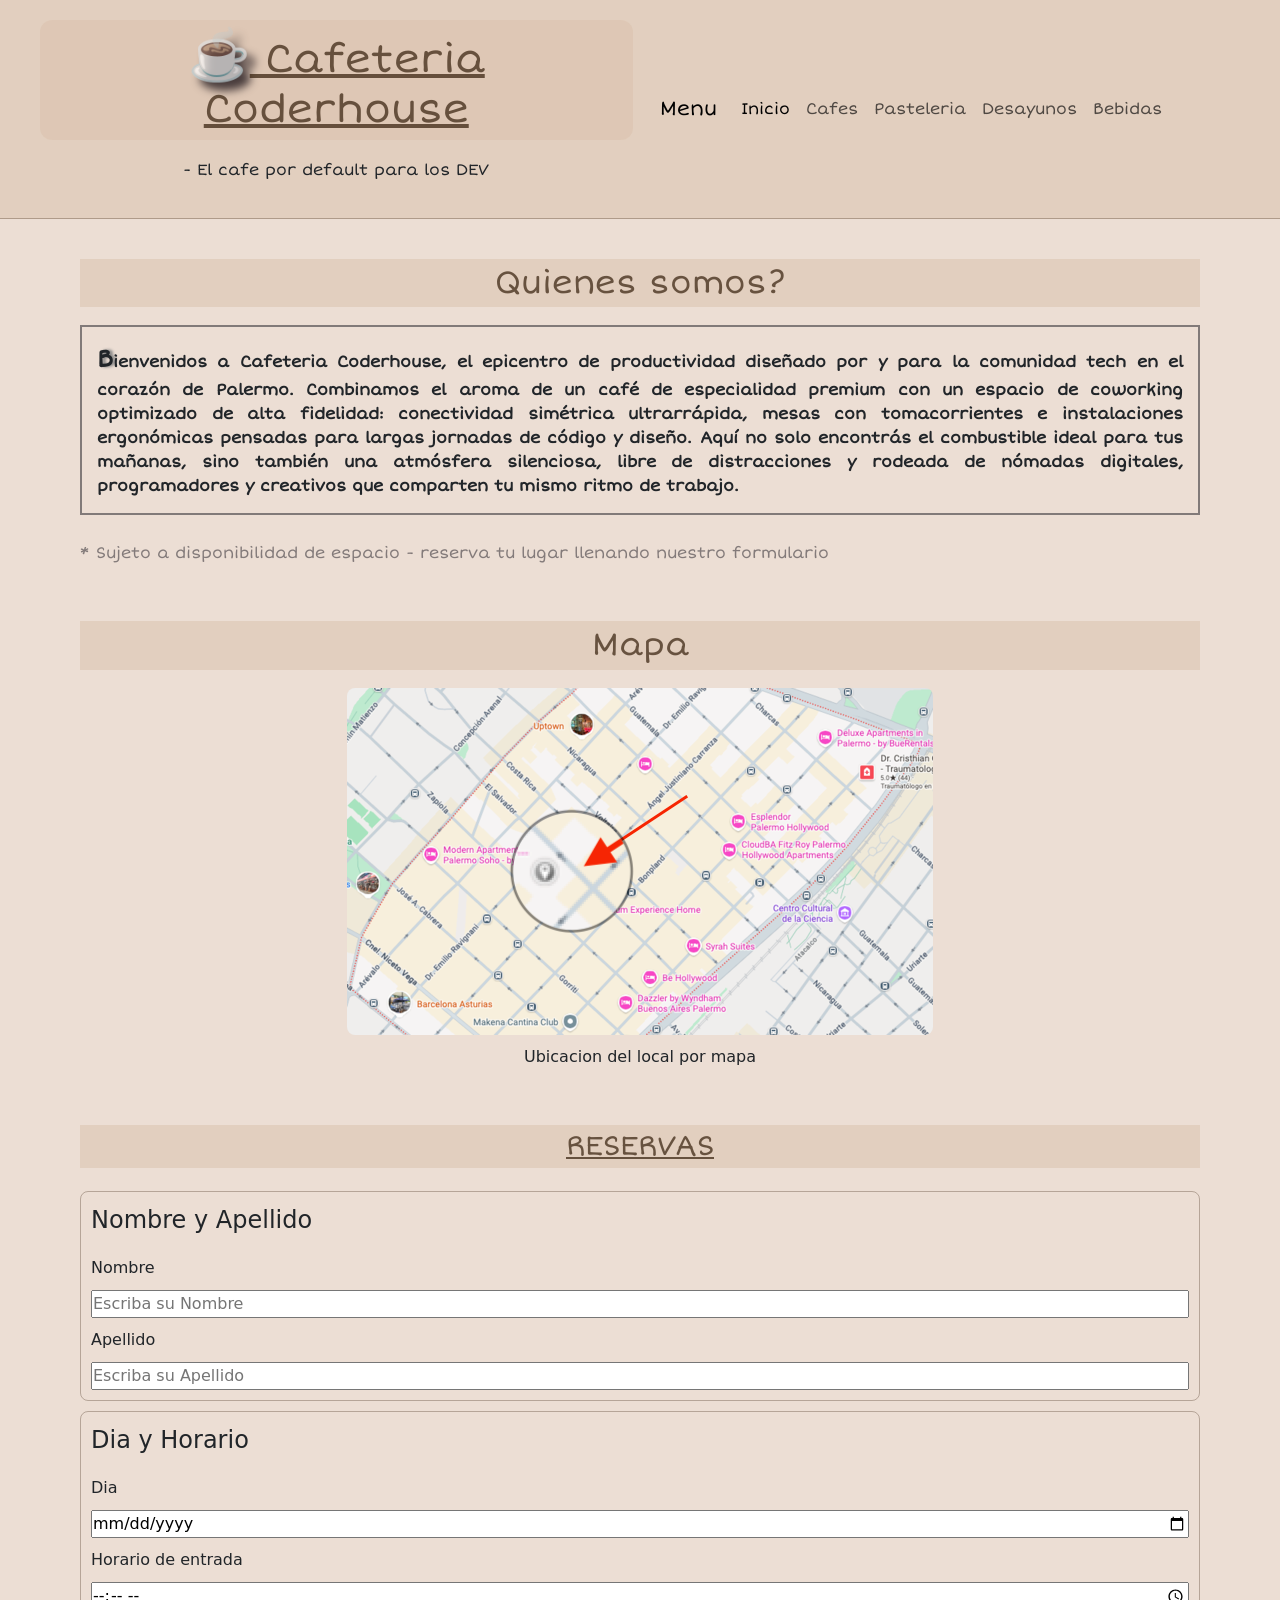
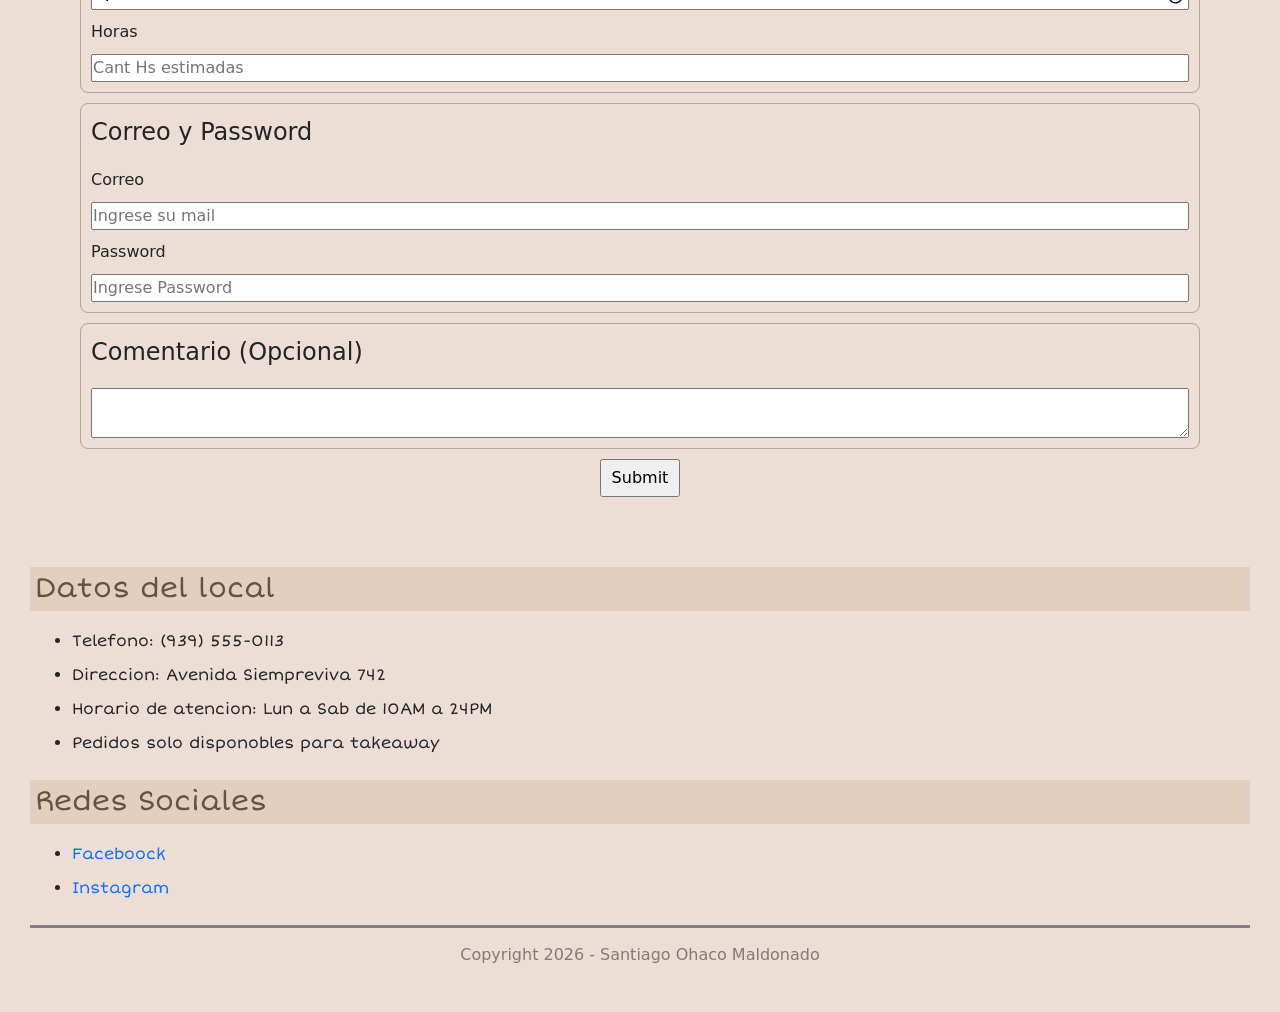
==== index.html @ 9b7c089c "feat: add initial html layout and base custom styles with all projec" ====
<!DOCTYPE html>
<html lang="es">

<head>
    <meta charset="UTF-8">
    <meta name="viewport" content="width=device-width, initial-scale=1.0">
    <title>Inicio</title>
    <link rel="preconnect" href="https://fonts.googleapis.com">
    <link rel="preconnect" href="https://fonts.gstatic.com" crossorigin>
    <link href="https://fonts.googleapis.com/css2?family=Short+Stack&display=swap" rel="stylesheet">
    <link href="https://cdn.jsdelivr.net/npm/bootstrap@5.3.8/dist/css/bootstrap.min.css" rel="stylesheet" integrity="sha384-sRIl4kxILFvY47J16cr9ZwB07vP4J8+LH7qKQnuqkuIAvNWLzeN8tE5YBujZqJLB" crossorigin="anonymous">
    <link rel="stylesheet" href="./styles/styles.css">
</head>

<body class="pagina-inicio">

    <header>
        <div class="tituloheader">
            <h1> Cafeteria Coderhouse </h1>
            <p> - El cafe por default para los DEV </p>
        </div>
                <nav class="navbar navbar-expand-lg listadopaginas w-100 p-0">
                    <div class="container-fluid">
                        <a class="navbar-brand" href="#">Menu</a>
                        <button class="navbar-toggler" type="button" data-bs-toggle="collapse" data-bs-target="#navbarNavAltMarkup"
                            aria-controls="navbarNavAltMarkup" aria-expanded="false" aria-label="Toggle navigation">
                            <span class="navbar-toggler-icon"></span>
                        </button>
                        <div class="collapse navbar-collapse" id="navbarNavAltMarkup">
                            <div class="navbar-nav">
                                <a class="nav-link active" aria-current="page" href="#">Inicio</a>
                                <a class="nav-link" href="pages/cafes.html">Cafes</a>
                                <a class="nav-link" href="pages/pasteleria.html">Pasteleria</a>
                                <a class="nav-link" href="pages/desayunos-completos.html">Desayunos</a>
                                <a class="nav-link" href="pages/bebidas.html">Bebidas</a>
                            </div>
                        </div>
                    </div>
                </nav>
    </header>

    <main>
        <div class="quienessomos">
            <section>
                <h2>Quienes somos?</h2>
                    <article>
                        <p>Bienvenidos a Cafeteria Coderhouse, el epicentro de productividad diseñado por y para la comunidad
                            tech en el corazón de Palermo. Combinamos el aroma de un café de especialidad premium con un espacio
                            de coworking optimizado de alta fidelidad: conectividad simétrica ultrarrápida, mesas con
                            tomacorrientes e instalaciones ergonómicas pensadas para largas jornadas de código y diseño. Aquí no
                            solo encontrás el combustible ideal para tus mañanas, sino también una atmósfera silenciosa, libre
                            de distracciones y rodeada de nómadas digitales, programadores y creativos que comparten tu mismo
                            ritmo de trabajo.</p>
                    </article>
                <p><span>* Sujeto a disponibilidad de espacio - reserva tu lugar llenando nuestro formulario</span></p>
            </section>
        </div>

        <div class="mapa">
            <section>
                <article>
                        <h2>Mapa</h2>
                            <figure>
                                <img src="image/mapa.png" alt="Mapa que muestra la ubicacion de nuestro local">
                                <figcaption>Ubicacion del local por mapa</figcaption>
                            </figure>
                </article>
            </section>
        </div>
        <div class="form">
            <section>
                <h3 class="reservas">RESERVAS</h3>
                    <form>
                        <div>
                            <fieldset>
                                <legend>Nombre y Apellido</legend>
                                    <label for="form_name">Nombre</label>
                                        <input type="text" id="form_name" placeholder="Escriba su Nombre" required>
                                    <label for="form_apellido">Apellido</label>
                                        <input type="text" id="form_apellido" placeholder="Escriba su Apellido" required>
                            </fieldset>
                            <fieldset>
                                <legend>Dia y Horario</legend>
                                    <label for="form_dia">Dia</label>
                                        <input type="date" id="form_dia" required>
                                    <label for="form_entrada">Horario de entrada</label>
                                        <input type="time" id="form_entrada" required>
                                    <label for="Form_horas">Horas</label>
                                        <input type="number" id="Form_horas" placeholder="Cant Hs estimadas" required>
                            </fieldset>
                            <fieldset>
                                <legend>Correo y Password</legend>
                                    <label for="form_correo">Correo</label>
                                        <input type="email" id="form_correo" placeholder="Ingrese su mail" required>
                                    <label for="form_password">Password</label>
                                        <input type="password" id="form_password" placeholder="Ingrese Password" required>
                            </fieldset>
                            <fieldset>
                                <legend>Comentario (Opcional)</legend>
                                    <textarea name="" id=""></textarea>
                            </fieldset>
                            <input type="submit">
                        </div>
                    </form>
            </section>
        </div>
    </main>

    <footer>
        <div>
            
            <div class="contenedor-datoslocal">
                <h3>Datos del local</h3>
                    <ul>
                        <li>Telefono: (939) 555-0113</li>
                        <li>Direccion: Avenida Siempreviva 742</li>
                        <li>Horario de atencion: Lun a Sab de 10AM a 24PM</li>
                        <li>Pedidos solo disponobles para takeaway</li>
                    </ul>
            </div>
            <div class="contenedor-redessociales">
                <h3>Redes Sociales</h3>
                    <ul>
                        <li><a href="www.facebook.com" target="_blank">Faceboock</a></li>
                        <li><a href="www.instagram.com" target="_blank">Instagram</a></li>
                    </ul>
            </div>
            <div class="copyright">
                <span>Copyright 2026</span>
                <span class="separador">  -  </span> 
                <span>Santiago Ohaco Maldonado</span>
            </div>
        </div>
    </footer>
    <script src="https://cdn.jsdelivr.net/npm/bootstrap@5.3.8/dist/js/bootstrap.bundle.min.js" integrity="sha384-FKyoEForCGlyvwx9Hj09JcYn3nv7wiPVlz7YYwJrWVcXK/BmnVDxM+D2scQbITxI" crossorigin="anonymous"></script>
</body>

</html>
---- styles/styles.css ----
*{
    margin: 0px;
    padding: 0px;
    box-sizing: border-box;
}
/*---- Genereal Body ----*/

body {
    background-color: rgba(219, 193, 172, 0.516);
}

::selection{
    background-color: rgb(114, 84, 84);
    color: rgb(209, 209, 180);
}

/*---- Header ----*/
a{
    text-decoration: none;
}

header {
    background-color: rgba(219, 193, 172, 0.516);
    display: flex;
    flex-direction: column;
    align-items: center;         
    padding: 20px 30px;
    border-bottom: 1px solid rgba(56, 34, 15, 0.3);
    width: 100%;
    gap: 15px;
}


.tituloheader {
    width: 100%;                   
    display: flex;
    flex-direction: column;
    align-items: center;          
    text-align: center;
    gap: 10px;                     
}


.tituloheader h1 {
    border-radius: 12px;
    padding: 6px 15px;
    display: inline-block;
}

.tituloheader h1::before{
    content: "☕️";
    font-size: 50px;
    text-shadow: 8px 8px 8px rgb(73, 61, 61);
    display: inline-block; 
}

.listadopaginas {
    
    width: 100%;                   
    display: flex;
    justify-content: center;   
}


.listadopaginas nav {
    display: flex;    
    flex-direction: column;
    gap: 10px;                    
}

.listadopaginas .nav-link:hover {
    color: rgb(241, 9, 218) !important;
    background-color: rgba(241, 9, 218, 0.1) !important; 
    box-shadow: 0 0 12px rgba(241, 9, 218, 0.4) !important; 
    border-radius: 4px; 
    transition: all 0.2s ease; 
}


.listadopaginas .nav-link:focus {
    color: rgb(241, 9, 218) !important;
    background-color: rgba(241, 9, 218, 0.1) !important;
    box-shadow: 0 0 12px rgba(241, 9, 218, 0.252) !important;
    border-radius: 4px;
    outline: none !important;
}

.listadopaginas .nav-link:active {
    color: rgb(127, 66, 66) !important;
}

.listadopaginas {
    margin-bottom: 0 !important;
    width: 100%;
}

/*---- Main ----*/

h1, h2, h3, p, a, .product, .bebidas {
    font-family: "Short Stack", cursive;
    font-style: normal;
}


h1, h2, h3, .product {
    font-weight: 400;
    font-style: normal;
    color: rgba(56, 34, 15, 0.726);
    background-color: rgba(219, 193, 172, 0.516);
    padding: 5px;
}

span {
    color:rgba(120, 113, 113, 0.913);
}

h1, .reservas {
    text-decoration: underline;
}

h2, .product, .bebidas {
    text-align: center;
}

main {
    display: flex;
    flex-direction: column;
    gap: 30px;
    padding: 30px;
    width: 100%;
}

text-se

/* ------ Seccion del index --------- */


.quienessomos {
    width: 100%; 
}

.quienessomos section{
    display: flex;
    flex-direction: column;
    gap: 10px;
}

.quienessomos section article p {
    font-weight: 700 !important;
    border: 2px solid rgba(120, 113, 113, 0.913) !important;
    text-align: justify !important;
    padding: 15px !important;
    background-color: transparent !important;
}

.quienessomos section article p::first-letter{
    font-size: 1.5rem;
    text-shadow: 3px 0px 3px grey;
}

.mapa, .form, .cafes, .pasteleria{
    width: 100%;
}

.mapa article, .mapa figure {
    display: flex;
    flex-direction: column;
    align-items: center;
    text-align: center;
    width: 100%;
    gap: 10px;
}

.mapa h2{
    width: 100%;

}

.mapa img{
    max-width: 100%;
    height: auto;
    display: block;
    border-radius: 8px;
}


.form h3{
    width: 100%;
    text-align: center;
}

.form section{
    width: 100%;
    display: flex;
    flex-direction: column;
    align-items: center;
    gap: 15px;
}

.form form, .form form > div {
    width: 100%;
    display: flex;
    flex-direction: column;
    gap: 10px;
}

.form fieldset{
    display: flex;
    flex-direction: column;
    width: 100%;
    gap: 10px;
    padding: 10px;
    border: 1px solid rgba(56, 34, 15, 0.3);
    border-radius: 8px;
}

.form input[type="submit"]{
    align-self: center;
    width: auto;
    padding: 5px 10px;
}

.form input:active{
    background-color: rgb(102, 148, 33);
    color: whitesmoke;
}



/* ------ Seccion de cafes pasteleria desayunos --------- */

.cafes h2, .pasteleria h2, .desayunos-carousel-container h2, .bebidas h2{
    margin-bottom: 20px;
}

.cafes, .pasteleria, .desayunos-carousel-container, .bebidas {
    width: 100%;
    min-width: 320px;
    box-sizing: border-box;
}

.cafes section, .pasteleria section, .bebidas section {
    display: grid;
    grid-template-columns: 1fr;
    gap: 20px; 
    padding: 20px;
}

.cafes article, .pasteleria article, 
.desayunos article, .bebidas article {
    background-color: #f9f9f9;
    padding: 20px;
    border-radius: 8px;
    box-sizing: border-box;
    width: 100% !important;
    display: flex;
    flex-direction: column;
    gap: 15px;
}

.carousel-item article {
    background-color: #f9f9f9;
    padding: 20px;
    border-radius: 8px;
    box-sizing: border-box;
    width: 100% !important;
    display: flex;
    flex-direction: column;
    gap: 15px;
    height: 650px !important; 
    justify-content: space-between; 
}

.cafes h3, .pasteleria h3, .desayunos-carousel-container h3,
.cafes article p, .pasteleria article p, .desayunos-carousel-container article p,
.cafes .product, .pasteleria .product, .desayunos-carousel-container .product {
    width: 100%;              
    margin: 0;
    box-sizing: border-box;
    text-align: center;
}

.cafes article p, .pasteleria article p, .desayunos-carousel-container article p {
    border: none !important;
    font-weight: 400;
}

.cafes .descripcion-cafe, .pasteleria .descripcion-pasteleria, 
.desayunos-carousel-container .descripcion-desayunos {
    width: 100% !important;
    min-height: 120px;          
    display: flex;
    align-items: center;     
    justify-content: center;
    text-align: center;
    padding: 10px 0px !important; 
    margin: 0 !important;
    border: none !important; 
}

.bebidas .descripcion-bebidas {
    list-style-position: inside;
    display: flex;
    flex-direction: column;
}

.cafes figure, .pasteleria figure, .desayunos-carousel-container figure {
    width: 100%;             
    margin: 0px !important;  
    padding: 0px;
    display: flex;
    flex-direction: column;
}

.cafes img, .pasteleria img, .desayunos-carousel-container img {
    width: 100%;
    max-width: 100%;
    height: 250px;
    object-fit: cover;
    display: block;
    border-radius: 8px;
}

.cafes article p, .pasteleria article p, .desayunos-carousel-container article p {
    text-align: center;
    padding: 10px 5px;
    width: 100%;
    
}

.desayunos-carousel-container {
    width: 100%;
    max-width: 500px;
    margin: 20px auto;
    padding: 0 15px;
}

.image-carousel-custom {
    width: 100% !important;   
    height: 200px !important; 
    object-fit: cover;        
    border-radius: 6px;       
    display: block;
}

.carousel-item figure {
    margin: 0;
    padding: 0;
    width: 100%;
    display: block;
}


.descripcion-desayunos {
    min-height: 80px; 
    margin-bottom: 15px;
}

.desayunos-carousel-container .carousel-control-prev:focus,
.desayunos-carousel-container .carousel-control-next:focus {
    outline: none !important; 
    background-color: hsla(318, 29%, 51%, 0.228) !important; 
    border-radius: 50%;
}


.desayunos-carousel-container .carousel-indicators button:focus {
    outline: none !important;
    box-shadow: 0 0 0 3px rgba(235, 166, 208, 0.4) !important;
} 

/*---- Footer ----*/
a{
    text-decoration: none;
}

footer{
    display: flex;
    flex-direction: column;
    padding: 30px;
    gap: 40px;
}

footer ul li {
    font-family: "Short Stack", cursive !important;
    font-style: normal;
}

.contenedor-datoslocal, .contenedor-redessociales{
    height: auto;
    display: flex;
    flex-direction: column;
    margin-bottom: 15px;
}

.contenedor-redessociales ul, .contenedor-datoslocal ul{
    margin: 10px;
    display: flex;
    flex-direction: column;
    align-content: space-evenly;
    gap: 10px;
}


.contenedor-redessociales ul li :hover {
    color: rgb(241, 9, 218) !important;
    background-color: rgba(241, 9, 218, 0.1) !important; 
    box-shadow: 0 0 12px rgba(241, 9, 218, 0.4) !important; 
    border-radius: 4px; 
    transition: all 0.2s ease; 
}

.contenedor-redessociales ul li :focus {
    color: rgb(241, 9, 218) !important;
    background-color: rgba(241, 9, 218, 0.1) !important;
    box-shadow: 0 0 12px rgba(241, 9, 218, 0.252) !important;
    border-radius: 4px;
    outline: none !important;
}

.contenedor-redessociales ul li :active {
    color: rgb(127, 66, 66) !important;
}

.copyright {
    width: 100%;
    padding: 15px;
    border-top: solid grey;
    display: flex;
    flex-direction: column;
    justify-content: center;
    align-items: center;
    gap: 8px;
}


.copyright .separador {
    display: none;
}

/*---- Media query ----*/

@media (min-width: 1024px){

    /* ----- corresponde al Header General ------*/
    header {
        flex-direction: row;
        justify-content: space-between;
        padding: 20px 40px;
    }
    .listadopaginas nav {
        flex-direction: row;
        gap: 20px;
    } 

    /* ----- corresponde al INDEX ------*/
    main:has(.mapa) {
        display: grid;
        grid-template-rows: auto auto auto;
        grid-template-areas: 
            "quienes"           
            "mapalocal"
            "formulario";     
        gap: 40px;                      
        padding: 40px;
        max-width: 1200px;
        margin: 0 auto;                
    }

    .quienessomos {
        grid-area: quienes;
    }

    .mapa {
        grid-area: mapalocal;
    }

    .form {
        grid-area: formulario;
    }


    /* ----- corresponde a pg cafes pasteleria desayunos------*/

    .cafes, .pasteleria {
        grid-area: unset !important;
    }
    
    .cafes section, .pasteleria section, .contenedor-bebidas{
        display: grid !important;
        grid-template-columns: repeat(2, 1fr) !important;
        gap: 30px !important;
        max-width: 1200px;
        width: 100%;
        margin: 0 auto;
    }

    .desayunos section article:nth-child(3) {
        grid-column: span 2 !important; 
    }

    .bebidas-grid {
        display: grid !important;
        grid-template-columns: 1fr 1fr !important;
        gap: 30px !important;
        width: 100%;
        max-width: 1200px;
        margin: 0 auto;
        
    }

    .bebidas-grid .bebidas {
        width: 100%;
       
    }

    .bebidas-grid .bebidas section {
        padding: 0px !important;
        width: 100% !important;
    }

    .bebidas-grid .bebidas article {
        width: 100% !important;

    }

    .desayunos-carousel-container {
        max-width: 900px !important; 
        margin: 40px auto;
    }

    .carousel-item article {
        height: 650px !important; 
        justify-content: space-between; 
    }

    .desayunos-carousel-container .descripcion-desayunos {
        min-height: 80px; 
    }

    /* ----- corresponde al footer general- -----*/

    .copyright {
        flex-direction: row;
        justify-content: center;
        gap: 5px;
    }

    .copyright .separador {
        display: inline; 
    }

}
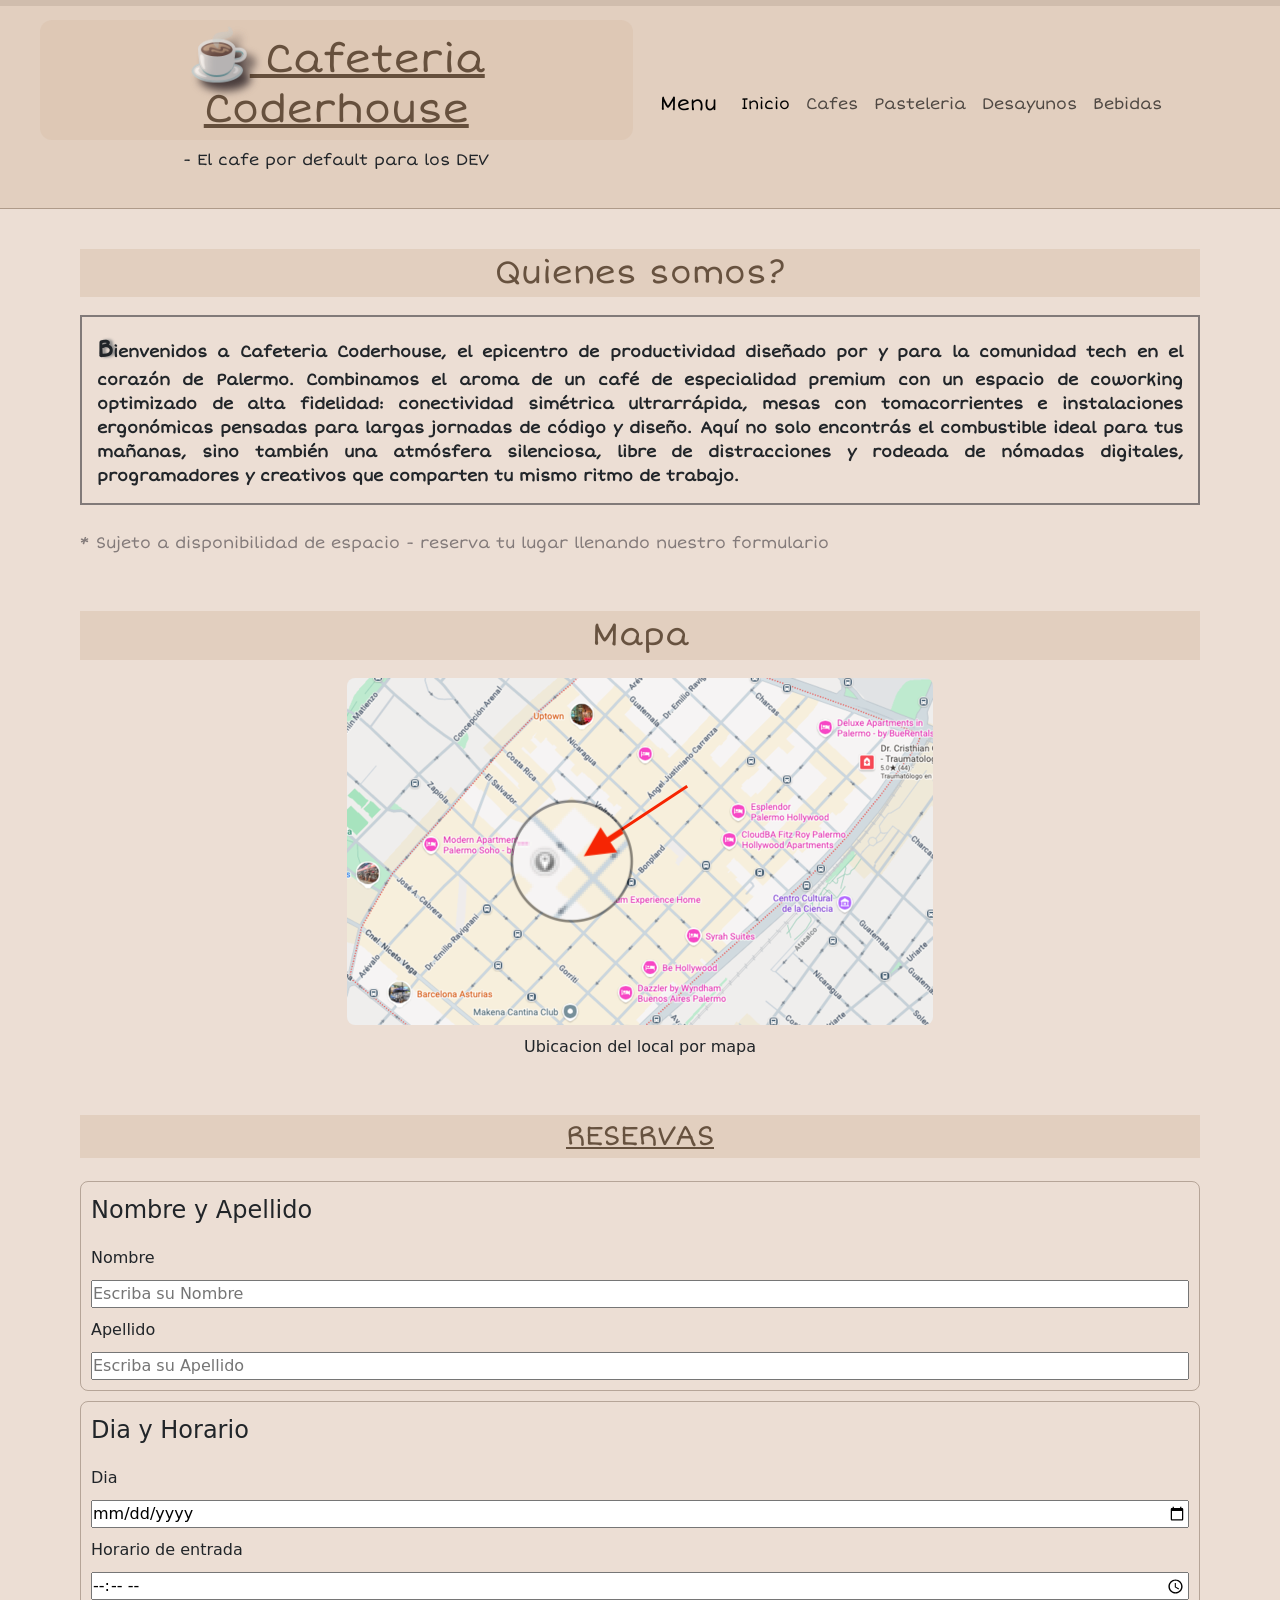
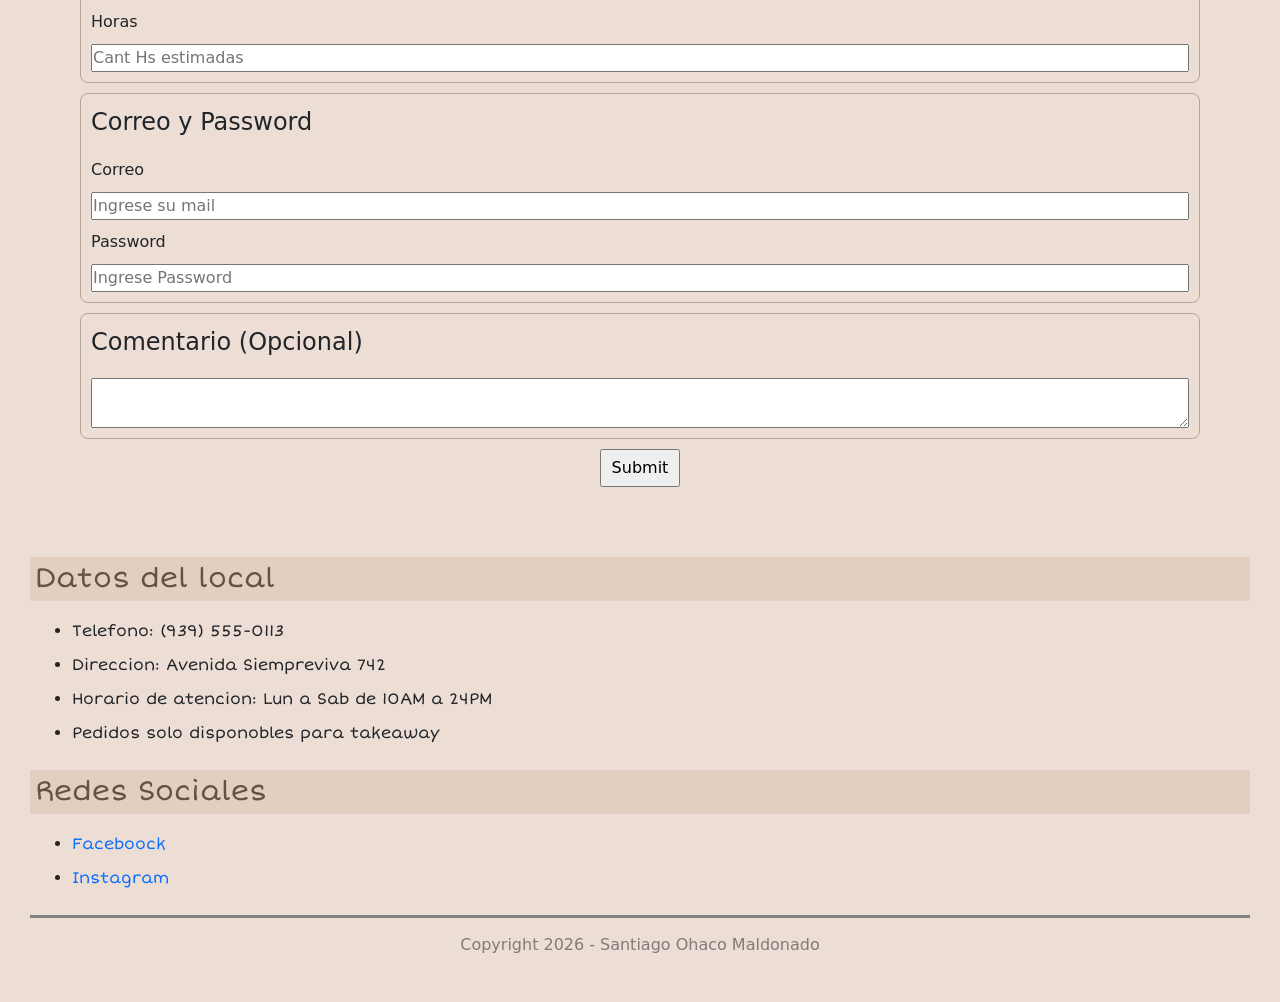
==== commit af8b6225: "feat: added anim and worked on media query for tablet" ====
--- a/index.html
+++ b/index.html
@@ -8,50 +8,64 @@
     <link rel="preconnect" href="https://fonts.googleapis.com">
     <link rel="preconnect" href="https://fonts.gstatic.com" crossorigin>
     <link href="https://fonts.googleapis.com/css2?family=Short+Stack&display=swap" rel="stylesheet">
-    <link href="https://cdn.jsdelivr.net/npm/bootstrap@5.3.8/dist/css/bootstrap.min.css" rel="stylesheet" integrity="sha384-sRIl4kxILFvY47J16cr9ZwB07vP4J8+LH7qKQnuqkuIAvNWLzeN8tE5YBujZqJLB" crossorigin="anonymous">
-    <link rel="stylesheet" href="./styles/styles.css">
+    <link href="https://cdn.jsdelivr.net/npm/bootstrap@5.3.8/dist/css/bootstrap.min.css" rel="stylesheet"
+        integrity="sha384-sRIl4kxILFvY47J16cr9ZwB07vP4J8+LH7qKQnuqkuIAvNWLzeN8tE5YBujZqJLB" crossorigin="anonymous">
+    <link rel="stylesheet" href="https://cdnjs.cloudflare.com/ajax/libs/animate.css/4.1.1/animate.min.css" />
+    <link rel="stylesheet" href="./css/styles.css">
+
 </head>
 
 <body class="pagina-inicio">
 
+    <div class="progress-bar-container">
+        <div class="progress-bar"></div>
+    </div>
+
+
     <header>
         <div class="tituloheader">
-            <h1> Cafeteria Coderhouse </h1>
+            <h1 class="animate__animated animate__rubberBand"> Cafeteria Coderhouse </h1>
             <p> - El cafe por default para los DEV </p>
         </div>
-                <nav class="navbar navbar-expand-lg listadopaginas w-100 p-0">
-                    <div class="container-fluid">
-                        <a class="navbar-brand" href="#">Menu</a>
-                        <button class="navbar-toggler" type="button" data-bs-toggle="collapse" data-bs-target="#navbarNavAltMarkup"
-                            aria-controls="navbarNavAltMarkup" aria-expanded="false" aria-label="Toggle navigation">
-                            <span class="navbar-toggler-icon"></span>
-                        </button>
-                        <div class="collapse navbar-collapse" id="navbarNavAltMarkup">
-                            <div class="navbar-nav">
-                                <a class="nav-link active" aria-current="page" href="#">Inicio</a>
-                                <a class="nav-link" href="pages/cafes.html">Cafes</a>
-                                <a class="nav-link" href="pages/pasteleria.html">Pasteleria</a>
-                                <a class="nav-link" href="pages/desayunos-completos.html">Desayunos</a>
-                                <a class="nav-link" href="pages/bebidas.html">Bebidas</a>
-                            </div>
-                        </div>
+        <nav class="navbar navbar-expand-lg listadopaginas w-100 p-0">
+            <div class="container-fluid">
+                <a class="navbar-brand" href="#">Menu</a>
+                <button class="navbar-toggler" type="button" data-bs-toggle="collapse"
+                    data-bs-target="#navbarNavAltMarkup" aria-controls="navbarNavAltMarkup" aria-expanded="false"
+                    aria-label="Toggle navigation">
+                    <span class="navbar-toggler-icon"></span>
+                </button>
+                <div class="collapse navbar-collapse" id="navbarNavAltMarkup">
+                    <div class="navbar-nav">
+                        <a class="nav-link active" aria-current="page" href="#">Inicio</a>
+                        <a class="nav-link" href="pages/cafes.html">Cafes</a>
+                        <a class="nav-link" href="pages/pasteleria.html">Pasteleria</a>
+                        <a class="nav-link" href="pages/desayunos-completos.html">Desayunos</a>
+                        <a class="nav-link" href="pages/bebidas.html">Bebidas</a>
                     </div>
-                </nav>
+                </div>
+            </div>
+        </nav>
     </header>
 
     <main>
         <div class="quienessomos">
             <section>
                 <h2>Quienes somos?</h2>
-                    <article>
-                        <p>Bienvenidos a Cafeteria Coderhouse, el epicentro de productividad diseñado por y para la comunidad
-                            tech en el corazón de Palermo. Combinamos el aroma de un café de especialidad premium con un espacio
-                            de coworking optimizado de alta fidelidad: conectividad simétrica ultrarrápida, mesas con
-                            tomacorrientes e instalaciones ergonómicas pensadas para largas jornadas de código y diseño. Aquí no
-                            solo encontrás el combustible ideal para tus mañanas, sino también una atmósfera silenciosa, libre
-                            de distracciones y rodeada de nómadas digitales, programadores y creativos que comparten tu mismo
-                            ritmo de trabajo.</p>
-                    </article>
+                <article>
+                    <p>Bienvenidos a Cafeteria Coderhouse, el epicentro de productividad diseñado por y para la
+                        comunidad
+                        tech en el corazón de Palermo. Combinamos el aroma de un café de especialidad premium con un
+                        espacio
+                        de coworking optimizado de alta fidelidad: conectividad simétrica ultrarrápida, mesas con
+                        tomacorrientes e instalaciones ergonómicas pensadas para largas jornadas de código y diseño.
+                        Aquí no
+                        solo encontrás el combustible ideal para tus mañanas, sino también una atmósfera silenciosa,
+                        libre
+                        de distracciones y rodeada de nómadas digitales, programadores y creativos que comparten tu
+                        mismo
+                        ritmo de trabajo.</p>
+                </article>
                 <p><span>* Sujeto a disponibilidad de espacio - reserva tu lugar llenando nuestro formulario</span></p>
             </section>
         </div>
@@ -59,80 +73,82 @@
         <div class="mapa">
             <section>
                 <article>
-                        <h2>Mapa</h2>
-                            <figure>
-                                <img src="image/mapa.png" alt="Mapa que muestra la ubicacion de nuestro local">
-                                <figcaption>Ubicacion del local por mapa</figcaption>
-                            </figure>
+                    <h2>Mapa</h2>
+                    <figure>
+                        <img src="image/mapa.png" alt="Mapa que muestra la ubicacion de nuestro local">
+                        <figcaption>Ubicacion del local por mapa</figcaption>
+                    </figure>
                 </article>
             </section>
         </div>
         <div class="form">
             <section>
                 <h3 class="reservas">RESERVAS</h3>
-                    <form>
-                        <div>
-                            <fieldset>
-                                <legend>Nombre y Apellido</legend>
-                                    <label for="form_name">Nombre</label>
-                                        <input type="text" id="form_name" placeholder="Escriba su Nombre" required>
-                                    <label for="form_apellido">Apellido</label>
-                                        <input type="text" id="form_apellido" placeholder="Escriba su Apellido" required>
-                            </fieldset>
-                            <fieldset>
-                                <legend>Dia y Horario</legend>
-                                    <label for="form_dia">Dia</label>
-                                        <input type="date" id="form_dia" required>
-                                    <label for="form_entrada">Horario de entrada</label>
-                                        <input type="time" id="form_entrada" required>
-                                    <label for="Form_horas">Horas</label>
-                                        <input type="number" id="Form_horas" placeholder="Cant Hs estimadas" required>
-                            </fieldset>
-                            <fieldset>
-                                <legend>Correo y Password</legend>
-                                    <label for="form_correo">Correo</label>
-                                        <input type="email" id="form_correo" placeholder="Ingrese su mail" required>
-                                    <label for="form_password">Password</label>
-                                        <input type="password" id="form_password" placeholder="Ingrese Password" required>
-                            </fieldset>
-                            <fieldset>
-                                <legend>Comentario (Opcional)</legend>
-                                    <textarea name="" id=""></textarea>
-                            </fieldset>
-                            <input type="submit">
-                        </div>
-                    </form>
+                <form>
+                    <div>
+                        <fieldset>
+                            <legend>Nombre y Apellido</legend>
+                            <label for="form_name">Nombre</label>
+                            <input type="text" id="form_name" placeholder="Escriba su Nombre" required>
+                            <label for="form_apellido">Apellido</label>
+                            <input type="text" id="form_apellido" placeholder="Escriba su Apellido" required>
+                        </fieldset>
+                        <fieldset>
+                            <legend>Dia y Horario</legend>
+                            <label for="form_dia">Dia</label>
+                            <input type="date" id="form_dia" required>
+                            <label for="form_entrada">Horario de entrada</label>
+                            <input type="time" id="form_entrada" required>
+                            <label for="Form_horas">Horas</label>
+                            <input type="number" id="Form_horas" placeholder="Cant Hs estimadas" required>
+                        </fieldset>
+                        <fieldset>
+                            <legend>Correo y Password</legend>
+                            <label for="form_correo">Correo</label>
+                            <input type="email" id="form_correo" placeholder="Ingrese su mail" required>
+                            <label for="form_password">Password</label>
+                            <input type="password" id="form_password" placeholder="Ingrese Password" required>
+                        </fieldset>
+                        <fieldset>
+                            <legend>Comentario (Opcional)</legend>
+                            <textarea name="" id=""></textarea>
+                        </fieldset>
+                        <input type="submit">
+                    </div>
+                </form>
             </section>
         </div>
     </main>
 
     <footer>
         <div>
-            
+
             <div class="contenedor-datoslocal">
                 <h3>Datos del local</h3>
-                    <ul>
-                        <li>Telefono: (939) 555-0113</li>
-                        <li>Direccion: Avenida Siempreviva 742</li>
-                        <li>Horario de atencion: Lun a Sab de 10AM a 24PM</li>
-                        <li>Pedidos solo disponobles para takeaway</li>
-                    </ul>
+                <ul>
+                    <li>Telefono: (939) 555-0113</li>
+                    <li>Direccion: Avenida Siempreviva 742</li>
+                    <li>Horario de atencion: Lun a Sab de 10AM a 24PM</li>
+                    <li>Pedidos solo disponobles para takeaway</li>
+                </ul>
             </div>
             <div class="contenedor-redessociales">
                 <h3>Redes Sociales</h3>
-                    <ul>
-                        <li><a href="www.facebook.com" target="_blank">Faceboock</a></li>
-                        <li><a href="www.instagram.com" target="_blank">Instagram</a></li>
-                    </ul>
+                <ul>
+                    <li><a href="www.facebook.com" target="_blank">Faceboock</a></li>
+                    <li><a href="www.instagram.com" target="_blank">Instagram</a></li>
+                </ul>
             </div>
             <div class="copyright">
                 <span>Copyright 2026</span>
-                <span class="separador">  -  </span> 
+                <span class="separador"> - </span>
                 <span>Santiago Ohaco Maldonado</span>
             </div>
         </div>
     </footer>
-    <script src="https://cdn.jsdelivr.net/npm/bootstrap@5.3.8/dist/js/bootstrap.bundle.min.js" integrity="sha384-FKyoEForCGlyvwx9Hj09JcYn3nv7wiPVlz7YYwJrWVcXK/BmnVDxM+D2scQbITxI" crossorigin="anonymous"></script>
+    <script src="https://cdn.jsdelivr.net/npm/bootstrap@5.3.8/dist/js/bootstrap.bundle.min.js"
+        integrity="sha384-FKyoEForCGlyvwx9Hj09JcYn3nv7wiPVlz7YYwJrWVcXK/BmnVDxM+D2scQbITxI"
+        crossorigin="anonymous"></script>
 </body>
 
 </html>
--- a/css/styles.css
+++ b/css/styles.css
@@ -0,0 +1,582 @@
+@charset "UTF-8";
+* {
+  margin: 0px;
+  padding: 0px;
+  box-sizing: border-box;
+}
+
+body {
+  background-color: rgba(219, 193, 172, 0.516);
+}
+
+::-moz-selection {
+  background-color: rgb(114, 84, 84);
+  color: rgb(209, 209, 180);
+}
+
+::selection {
+  background-color: rgb(114, 84, 84);
+  color: rgb(209, 209, 180);
+}
+
+a {
+  text-decoration: none;
+}
+
+span {
+  color: rgba(120, 113, 113, 0.913);
+}
+
+h1,
+h2,
+h3,
+p,
+a,
+.product,
+.bebidas {
+  font-family: "Short Stack", cursive;
+  font-style: normal;
+}
+
+h1,
+h2,
+h3,
+.product {
+  font-weight: 400;
+  color: rgba(56, 34, 15, 0.726);
+  background-color: rgba(219, 193, 172, 0.516);
+  padding: 5px;
+}
+
+h1,
+.reservas {
+  text-decoration: underline;
+}
+
+h2,
+.product,
+.bebidas {
+  text-align: center;
+}
+
+header {
+  background-color: rgba(219, 193, 172, 0.516);
+  padding: 20px 30px;
+  border-bottom: 1px solid rgba(56, 34, 15, 0.3);
+  width: 100%;
+  gap: 15px;
+  display: flex;
+  flex-direction: column;
+  justify-content: center;
+  align-items: center;
+}
+@media (min-width: 1024px) {
+  header {
+    padding: 20px 40px;
+    display: flex;
+    flex-direction: row;
+    justify-content: space-between;
+    align-items: center;
+  }
+}
+
+.tituloheader {
+  display: flex;
+  flex-direction: column;
+  justify-content: center;
+  align-items: center;
+  width: 100%;
+  text-align: center;
+}
+.tituloheader h1 {
+  border-radius: 12px;
+  padding: 6px 15px;
+  display: inline-block;
+}
+.tituloheader h1::before {
+  content: "☕️";
+  font-size: 50px;
+  text-shadow: 8px 8px 8px rgb(73, 61, 61);
+  display: inline-block;
+}
+
+.progress-bar-container {
+  position: fixed;
+  top: 0;
+  left: 0;
+  width: 100%;
+  height: 6px;
+  background-color: rgba(56, 34, 15, 0.1);
+  z-index: 9999;
+}
+.progress-bar-container .progress-bar {
+  width: 0%;
+  height: 100%;
+  background: linear-gradient(90deg, rgb(114, 84, 84), rgb(127, 66, 66));
+  animation: avance-scroll auto linear;
+  animation-timeline: scroll();
+}
+
+@keyframes avance-scroll {
+  from {
+    width: 0%;
+  }
+  to {
+    width: 100%;
+  }
+}
+.listadopaginas {
+  width: 100%;
+  display: flex;
+  flex-direction: row;
+  justify-content: center;
+  align-items: center;
+  margin-bottom: 0 !important;
+}
+.listadopaginas nav {
+  display: flex;
+  flex-direction: column;
+  justify-content: flex-start;
+  align-items: center;
+  gap: 10px;
+}
+@media (min-width: 1024px) {
+  .listadopaginas nav {
+    flex-direction: row;
+    gap: 20px;
+  }
+}
+.listadopaginas .nav-link:hover {
+  color: rgb(241, 9, 218) !important;
+  background-color: rgba(241, 9, 218, 0.1) !important;
+  box-shadow: 0 0 12px rgba(241, 9, 218, 0.4) !important;
+  border-radius: 4px;
+  transition: all 0.2s ease;
+}
+.listadopaginas .nav-link:focus {
+  color: rgb(241, 9, 218) !important;
+  background-color: rgba(241, 9, 218, 0.1) !important;
+  box-shadow: 0 0 12px rgba(241, 9, 218, 0.252) !important;
+  border-radius: 4px;
+  outline: none !important;
+}
+.listadopaginas .nav-link:active {
+  color: rgb(127, 66, 66) !important;
+}
+
+main {
+  display: flex;
+  flex-direction: column;
+  justify-content: flex-start;
+  align-items: center;
+  gap: 30px;
+  padding: 30px;
+  width: 100%;
+}
+@media (min-width: 1024px) {
+  main:has(.mapa) {
+    display: grid;
+    grid-template-rows: auto auto auto;
+    grid-template-areas: "quienes" "mapalocal" "formulario";
+    gap: 40px;
+    padding: 40px;
+    max-width: 1200px;
+    margin: 0 auto;
+  }
+}
+
+footer {
+  display: flex;
+  flex-direction: column;
+  justify-content: flex-start;
+  align-items: normal;
+  padding: 30px;
+  gap: 40px;
+}
+footer ul li {
+  font-family: "Short Stack", cursive !important;
+  font-style: normal;
+}
+footer .contenedor-datoslocal,
+footer .contenedor-redessociales {
+  height: auto;
+  display: flex;
+  flex-direction: column;
+  justify-content: flex-start;
+  align-items: normal;
+  margin-bottom: 15px;
+}
+footer .contenedor-datoslocal ul,
+footer .contenedor-redessociales ul {
+  margin: 10px;
+  display: flex;
+  flex-direction: column;
+  justify-content: space-evenly;
+  align-items: normal;
+  gap: 10px;
+}
+footer .contenedor-redessociales ul li :hover {
+  color: rgb(241, 9, 218) !important;
+  background-color: rgba(241, 9, 218, 0.1) !important;
+  box-shadow: 0 0 12px rgba(241, 9, 218, 0.4) !important;
+  border-radius: 4px;
+  transition: all 0.2s ease;
+}
+footer .contenedor-redessociales ul li :focus {
+  color: rgb(241, 9, 218) !important;
+  background-color: rgba(241, 9, 218, 0.1) !important;
+  box-shadow: 0 0 12px rgba(241, 9, 218, 0.252) !important;
+  border-radius: 4px;
+  outline: none !important;
+}
+footer .contenedor-redessociales ul li :active {
+  color: rgb(127, 66, 66) !important;
+}
+footer .copyright {
+  width: 100%;
+  padding: 15px;
+  border-top: solid grey;
+  display: flex;
+  flex-direction: column;
+  justify-content: center;
+  align-items: center;
+  gap: 8px;
+}
+footer .copyright .separador {
+  display: none;
+}
+@media (min-width: 1024px) {
+  footer .copyright {
+    flex-direction: row;
+    justify-content: center;
+    gap: 5px;
+  }
+  footer .copyright .separador {
+    display: inline;
+  }
+}
+
+.quienessomos {
+  width: 100%;
+}
+@media (min-width: 1024px) {
+  .quienessomos {
+    grid-area: quienes;
+  }
+}
+.quienessomos section {
+  display: flex;
+  flex-direction: column;
+  justify-content: flex-start;
+  align-items: normal;
+  gap: 10px;
+}
+.quienessomos section article p {
+  font-weight: 700 !important;
+  border: 2px solid rgba(120, 113, 113, 0.913) !important;
+  text-align: justify !important;
+  padding: 15px !important;
+  background-color: transparent !important;
+}
+.quienessomos section article p::first-letter {
+  font-size: 1.5rem;
+  text-shadow: 3px 0px 3px grey;
+}
+
+.mapa {
+  width: 100%;
+}
+@media (min-width: 1024px) {
+  .mapa {
+    grid-area: mapalocal;
+  }
+}
+.mapa article,
+.mapa figure {
+  display: flex;
+  flex-direction: column;
+  justify-content: center;
+  align-items: center;
+  text-align: center;
+  width: 100%;
+  gap: 10px;
+}
+.mapa h2 {
+  width: 100%;
+}
+.mapa img {
+  max-width: 100%;
+  height: auto;
+  display: block;
+  border-radius: 8px;
+}
+.mapa img:hover {
+  outline: none !important;
+  box-shadow: 0 0 0 3px rgba(235, 166, 208, 0.4) !important;
+}
+
+@media (min-width: 1024px) {
+  .form {
+    grid-area: formulario;
+  }
+}
+.form h3 {
+  width: 100%;
+  text-align: center;
+}
+.form section {
+  display: flex;
+  flex-direction: column;
+  justify-content: center;
+  align-items: center;
+  width: 100%;
+  gap: 15px;
+}
+.form form,
+.form form > div {
+  display: flex;
+  flex-direction: column;
+  justify-content: flex-start;
+  align-items: normal;
+  gap: 10px;
+  width: 100%;
+}
+.form fieldset {
+  display: flex;
+  flex-direction: column;
+  justify-content: flex-start;
+  align-items: normal;
+  gap: 10px;
+  padding: 10px;
+  width: 100%;
+  border: 1px solid rgba(56, 34, 15, 0.3);
+  border-radius: 8px;
+}
+.form input[type=submit] {
+  align-self: center;
+  width: auto;
+  padding: 5px 10px;
+}
+.form input:active {
+  background-color: rgb(102, 148, 33);
+  color: whitesmoke;
+}
+
+.cafes,
+.pasteleria,
+.desayunos-carousel-container,
+.bebidas {
+  width: 100%;
+  min-width: 320px;
+  box-sizing: border-box;
+}
+.cafes h2,
+.pasteleria h2,
+.desayunos-carousel-container h2,
+.bebidas h2 {
+  margin-bottom: 20px;
+}
+.cafes section,
+.pasteleria section,
+.desayunos-carousel-container section,
+.bebidas section {
+  display: grid;
+  grid-template-columns: 1fr;
+  gap: 20px;
+  padding: 20px;
+}
+.cafes article,
+.pasteleria article,
+.desayunos-carousel-container article,
+.bebidas article {
+  background-color: #f9f9f9;
+  padding: 20px;
+  border-radius: 8px;
+  box-sizing: border-box;
+  width: 100% !important;
+  display: flex;
+  flex-direction: column;
+  justify-content: flex-start;
+  align-items: normal;
+  gap: 15px;
+}
+.cafes article:hover,
+.pasteleria article:hover,
+.desayunos-carousel-container article:hover,
+.bebidas article:hover {
+  outline: none !important;
+  box-shadow: 0 0 0 3px rgba(235, 166, 208, 0.4) !important;
+}
+
+@media (min-width: 1024px) {
+  .cafes,
+  .pasteleria {
+    grid-area: unset !important;
+  }
+  .cafes section,
+  .pasteleria section {
+    display: grid !important;
+    grid-template-columns: repeat(2, 1fr) !important;
+    gap: 30px !important;
+    max-width: 1200px;
+    width: 100%;
+    margin: 0 auto;
+  }
+}
+
+.carousel-item article {
+  background-color: #f9f9f9;
+  padding: 20px;
+  border-radius: 8px;
+  box-sizing: border-box;
+  width: 100% !important;
+  display: flex;
+  flex-direction: column;
+  justify-content: space-between;
+  align-items: normal;
+  gap: 15px;
+  height: 650px !important;
+}
+.carousel-item figure {
+  margin: 0;
+  padding: 0;
+  width: 100%;
+  display: block;
+}
+
+.cafes h3,
+.cafes article p,
+.cafes .product,
+.pasteleria h3,
+.pasteleria article p,
+.pasteleria .product,
+.desayunos-carousel-container h3,
+.desayunos-carousel-container article p,
+.desayunos-carousel-container .product {
+  width: 100%;
+  margin: 0;
+  box-sizing: border-box;
+  text-align: center;
+}
+.cafes article p,
+.pasteleria article p,
+.desayunos-carousel-container article p {
+  border: none !important;
+  font-weight: 400;
+  padding: 10px 5px;
+}
+.cafes .descripcion-cafe,
+.cafes .descripcion-pasteleria,
+.cafes .descripcion-desayunos,
+.pasteleria .descripcion-cafe,
+.pasteleria .descripcion-pasteleria,
+.pasteleria .descripcion-desayunos,
+.desayunos-carousel-container .descripcion-cafe,
+.desayunos-carousel-container .descripcion-pasteleria,
+.desayunos-carousel-container .descripcion-desayunos {
+  width: 100% !important;
+  min-height: 120px;
+  display: flex;
+  flex-direction: row;
+  justify-content: center;
+  align-items: center;
+  text-align: center;
+  padding: 10px 0px !important;
+  margin: 0 !important;
+  border: none !important;
+}
+.cafes figure,
+.pasteleria figure,
+.desayunos-carousel-container figure {
+  width: 100%;
+  margin: 0px !important;
+  padding: 0px;
+  display: flex;
+  flex-direction: column;
+  justify-content: flex-start;
+  align-items: normal;
+}
+.cafes img,
+.pasteleria img,
+.desayunos-carousel-container img {
+  width: 100%;
+  max-width: 100%;
+  height: 250px;
+  -o-object-fit: cover;
+     object-fit: cover;
+  display: block;
+  border-radius: 8px;
+}
+
+@media (min-width: 1024px) {
+  .desayunos section article:nth-child(3) {
+    grid-column: span 2 !important;
+  }
+}
+
+.bebidas .descripcion-bebidas {
+  list-style-position: inside;
+  display: flex;
+  flex-direction: column;
+  justify-content: flex-start;
+  align-items: normal;
+}
+
+@media (min-width: 1024px) {
+  .bebidas-grid {
+    display: grid !important;
+    grid-template-columns: 1fr 1fr !important;
+    gap: 30px !important;
+    width: 100%;
+    max-width: 1200px;
+    margin: 0 auto;
+  }
+}
+.bebidas-grid .bebidas {
+  width: 100%;
+}
+@media (min-width: 1024px) {
+  .bebidas-grid .bebidas section {
+    padding: 0px !important;
+    width: 100% !important;
+  }
+}
+@media (min-width: 1024px) {
+  .bebidas-grid .bebidas article {
+    width: 100% !important;
+  }
+}
+
+.desayunos-carousel-container {
+  margin: 20px auto;
+  padding: 0 15px;
+}
+.desayunos-carousel-container .descripcion-desayunos {
+  min-height: 80px;
+  margin-bottom: 15px;
+}
+.desayunos-carousel-container .carousel-control-prev:focus,
+.desayunos-carousel-container .carousel-control-next:focus {
+  outline: none !important;
+  background-color: hsla(318, 29%, 51%, 0.228) !important;
+  border-radius: 50%;
+}
+.desayunos-carousel-container .carousel-indicators button:focus {
+  outline: none !important;
+  box-shadow: 0 0 0 3px rgba(235, 166, 208, 0.4) !important;
+}
+@media (min-width: 1024px) {
+  .desayunos-carousel-container {
+    max-width: 900px !important;
+    margin: 40px auto;
+  }
+}
+
+.image-carousel-custom {
+  width: 100% !important;
+  height: 200px !important;
+  -o-object-fit: cover;
+     object-fit: cover;
+  border-radius: 6px;
+  display: block;
+}
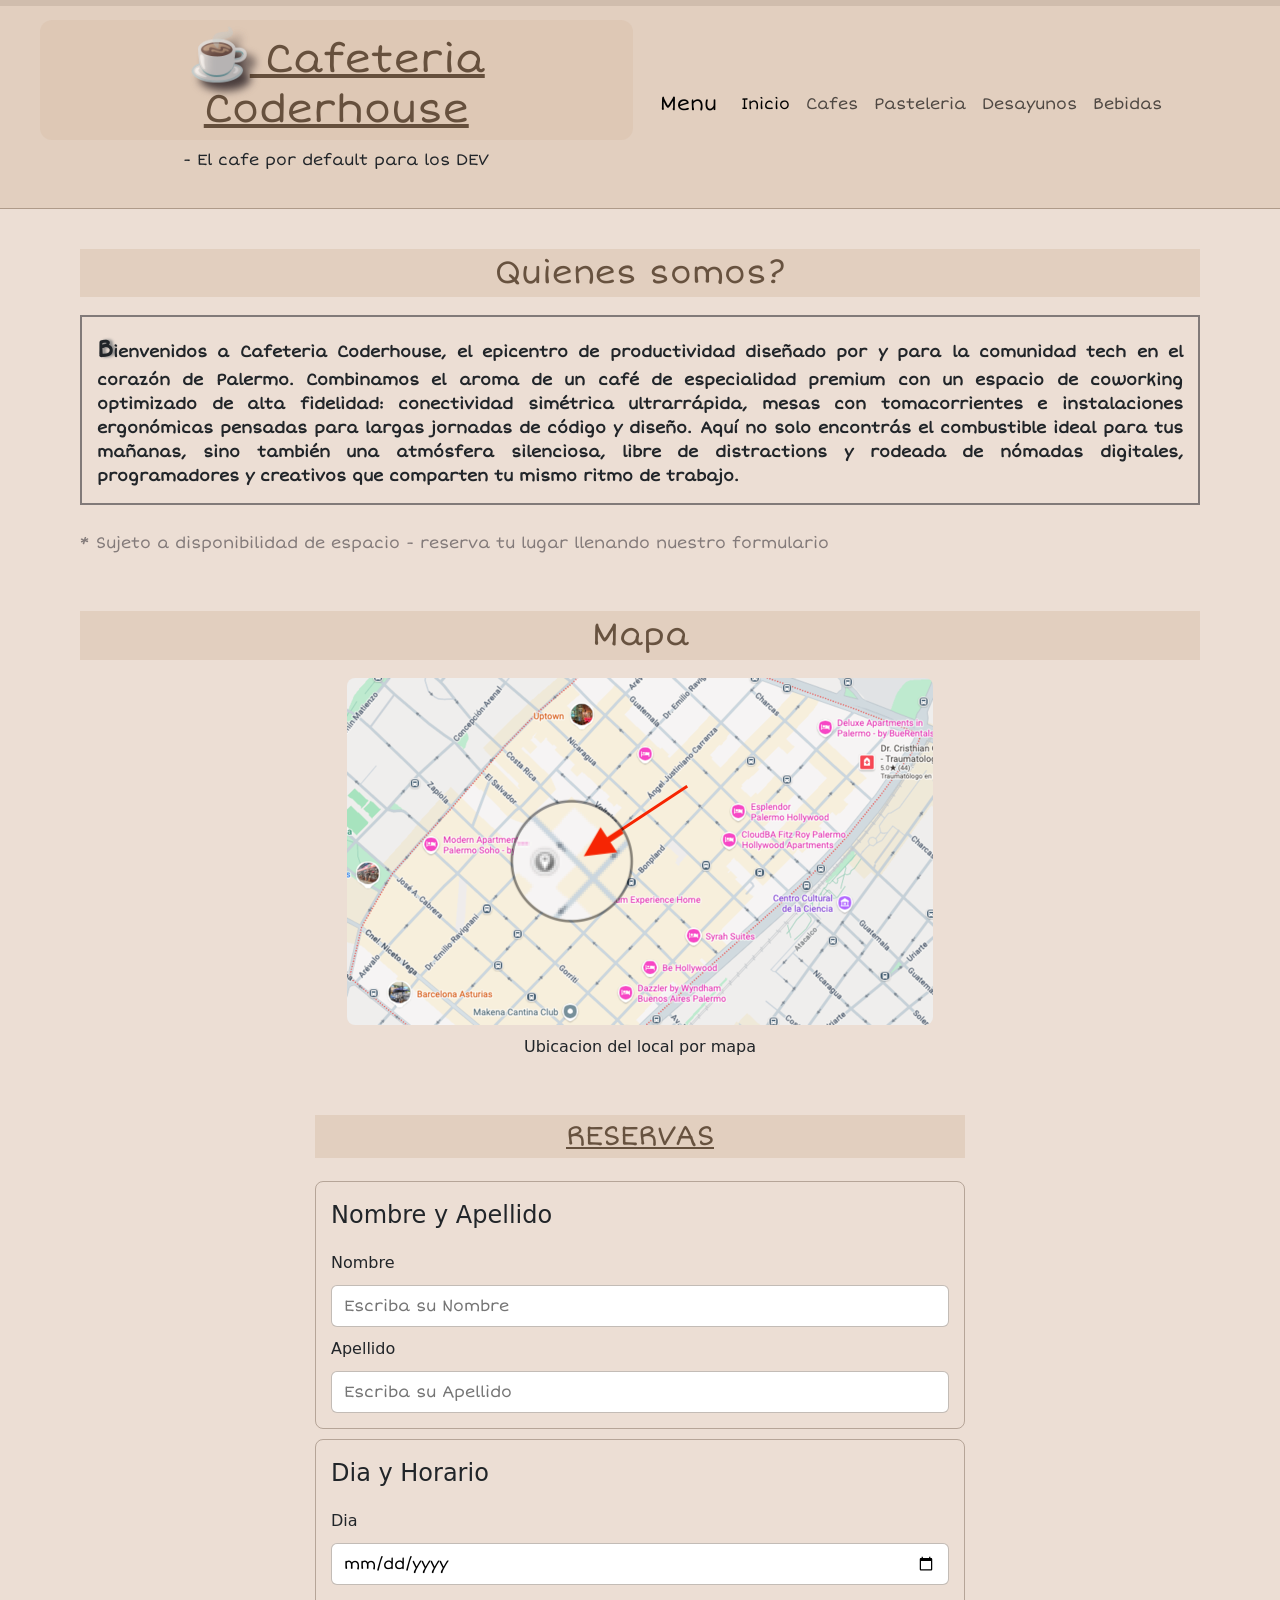
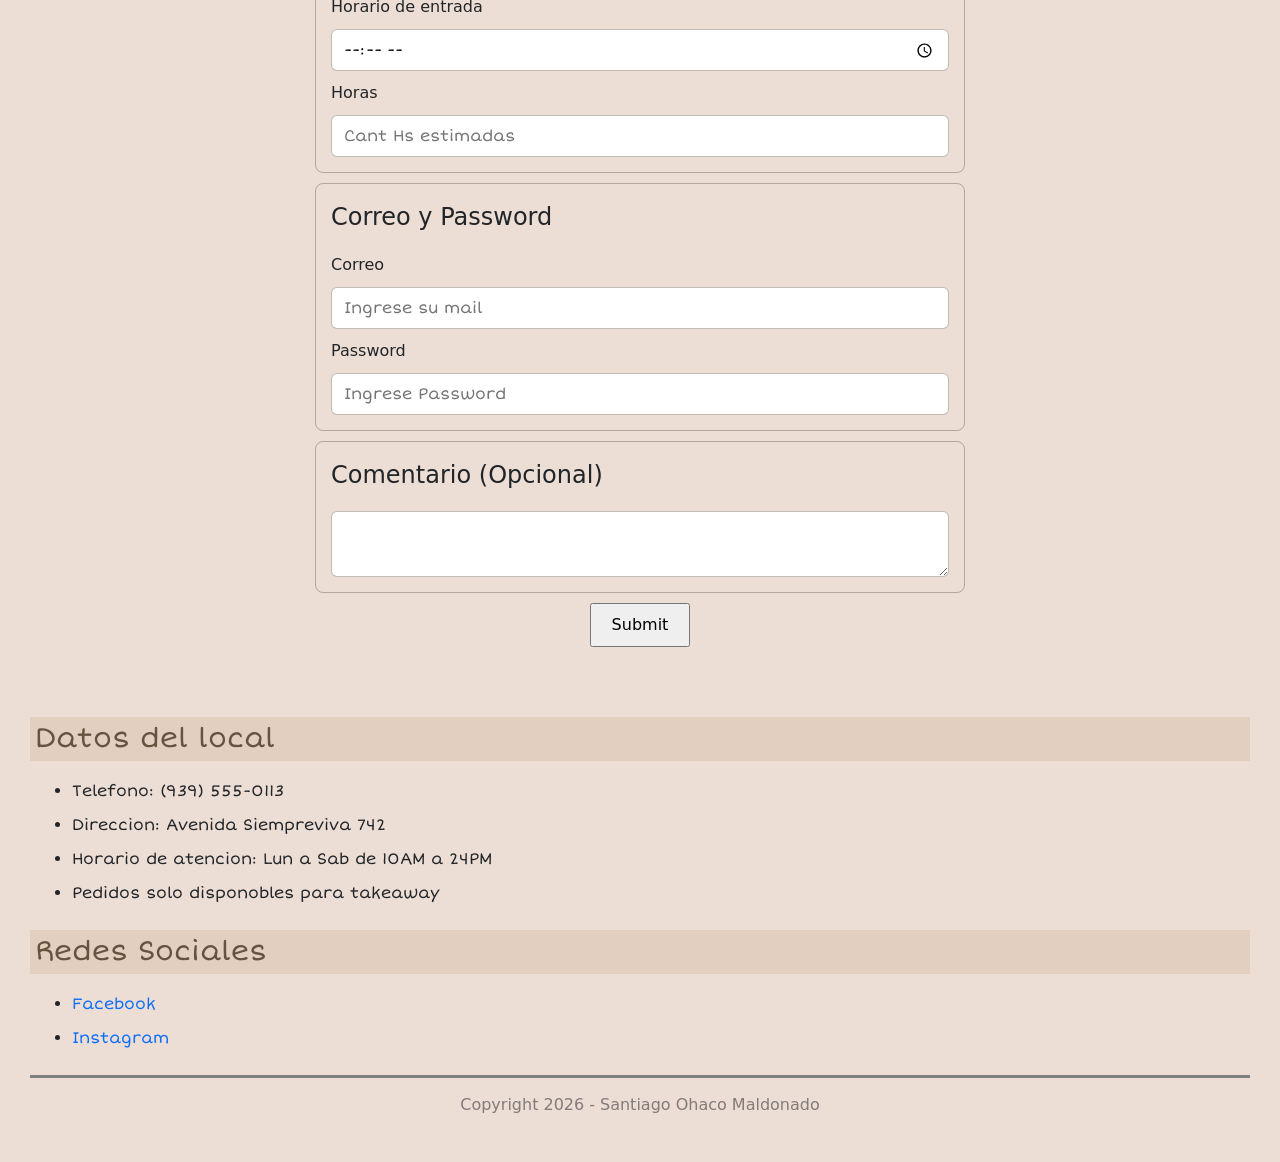
==== commit cd62eda6: "Final optimization of SEO, accessibility, and semantics" ====
--- a/index.html
+++ b/index.html
@@ -4,15 +4,25 @@
 <head>
     <meta charset="UTF-8">
     <meta name="viewport" content="width=device-width, initial-scale=1.0">
-    <title>Inicio</title>
+    <meta name="description" content="Cafe de especialidad para clientes del mundo IT">
+    <meta name="keywords" content="cafeteria, palermo, coworking, wifi, programadores, dev">
+    <meta name="robots" content="index, follow">
+    <meta name="author" content="Santiago Ohaco Maldonado">
+    <meta name="geo.region" content="AR-C" />
+    <meta name="geo.placename" content="Palermo, Buenos Aires" />
+    <meta name="geo.position" content="-34.5883;-35.8341" />
+    <meta name="ICBM" content="-34.5883, -35.8341" />
+    <meta name="dcterms.rightsHolder" content="Cafeteria Coderhouse">
+    <meta name="dcterms.date" content="2026">
+
+    <title>Cafeteria para Programadores en Palermo | Café Coderhouse</title>
     <link rel="preconnect" href="https://fonts.googleapis.com">
     <link rel="preconnect" href="https://fonts.gstatic.com" crossorigin>
     <link href="https://fonts.googleapis.com/css2?family=Short+Stack&display=swap" rel="stylesheet">
     <link href="https://cdn.jsdelivr.net/npm/bootstrap@5.3.8/dist/css/bootstrap.min.css" rel="stylesheet"
         integrity="sha384-sRIl4kxILFvY47J16cr9ZwB07vP4J8+LH7qKQnuqkuIAvNWLzeN8tE5YBujZqJLB" crossorigin="anonymous">
     <link rel="stylesheet" href="https://cdnjs.cloudflare.com/ajax/libs/animate.css/4.1.1/animate.min.css" />
-    <link rel="stylesheet" href="./css/styles.css">
-
+    <link rel="stylesheet" href="./styles/styles.css">
 </head>
 
 <body class="pagina-inicio">
@@ -20,7 +30,6 @@
     <div class="progress-bar-container">
         <div class="progress-bar"></div>
     </div>
-
 
     <header>
         <div class="tituloheader">
@@ -53,18 +62,7 @@
             <section>
                 <h2>Quienes somos?</h2>
                 <article>
-                    <p>Bienvenidos a Cafeteria Coderhouse, el epicentro de productividad diseñado por y para la
-                        comunidad
-                        tech en el corazón de Palermo. Combinamos el aroma de un café de especialidad premium con un
-                        espacio
-                        de coworking optimizado de alta fidelidad: conectividad simétrica ultrarrápida, mesas con
-                        tomacorrientes e instalaciones ergonómicas pensadas para largas jornadas de código y diseño.
-                        Aquí no
-                        solo encontrás el combustible ideal para tus mañanas, sino también una atmósfera silenciosa,
-                        libre
-                        de distracciones y rodeada de nómadas digitales, programadores y creativos que comparten tu
-                        mismo
-                        ritmo de trabajo.</p>
+                    <p>Bienvenidos a Cafeteria Coderhouse, el epicentro de productividad diseñado por y para la comunidad tech en el corazón de Palermo. Combinamos el aroma de un café de especialidad premium con un espacio de coworking optimizado de alta fidelidad: conectividad simétrica ultrarrápida, mesas con tomacorrientes e instalaciones ergonómicas pensadas para largas jornadas de código y diseño. Aquí no solo encontrás el combustible ideal para tus mañanas, sino también una atmósfera silenciosa, libre de distractions y rodeada de nómadas digitales, programadores y creativos que comparten tu mismo ritmo de trabajo.</p>
                 </article>
                 <p><span>* Sujeto a disponibilidad de espacio - reserva tu lugar llenando nuestro formulario</span></p>
             </section>
@@ -85,7 +83,7 @@
             <section>
                 <h3 class="reservas">RESERVAS</h3>
                 <form>
-                    <div>
+                    <div style="width: 100% !important;">
                         <fieldset>
                             <legend>Nombre y Apellido</legend>
                             <label for="form_name">Nombre</label>
@@ -135,8 +133,8 @@
             <div class="contenedor-redessociales">
                 <h3>Redes Sociales</h3>
                 <ul>
-                    <li><a href="www.facebook.com" target="_blank">Faceboock</a></li>
-                    <li><a href="www.instagram.com" target="_blank">Instagram</a></li>
+                    <li><a href="https://www.facebook.com" target="_blank">Facebook</a></li>
+                    <li><a href="https://www.instagram.com" target="_blank">Instagram</a></li>
                 </ul>
             </div>
             <div class="copyright">
@@ -151,4 +149,4 @@
         crossorigin="anonymous"></script>
 </body>
 
-</html>+</html>
--- a/styles/styles.css
+++ b/styles/styles.css
@@ -0,0 +1,668 @@
+@charset "UTF-8";
+* {
+  margin: 0px;
+  padding: 0px;
+  box-sizing: border-box;
+}
+
+body {
+  background-color: rgba(219, 193, 172, 0.516);
+}
+
+::-moz-selection {
+  background-color: rgb(114, 84, 84);
+  color: rgb(209, 209, 180);
+}
+
+::selection {
+  background-color: rgb(114, 84, 84);
+  color: rgb(209, 209, 180);
+}
+
+a {
+  text-decoration: none;
+}
+
+span {
+  color: rgba(120, 113, 113, 0.913);
+}
+
+h1,
+h2,
+h3,
+p,
+a,
+.product,
+.bebidas {
+  font-family: "Short Stack", cursive;
+  font-style: normal;
+}
+
+h1,
+h2,
+h3,
+.product {
+  font-weight: 400;
+  color: rgba(56, 34, 15, 0.726);
+  background-color: rgba(219, 193, 172, 0.516);
+  padding: 5px;
+}
+
+h1,
+.reservas {
+  text-decoration: underline;
+}
+
+h2,
+.product,
+.bebidas {
+  text-align: center;
+}
+
+header {
+  background-color: rgba(219, 193, 172, 0.516);
+  padding: 20px 30px;
+  border-bottom: 1px solid rgba(56, 34, 15, 0.3);
+  width: 100%;
+  gap: 15px;
+  display: flex;
+  flex-direction: column;
+  justify-content: center;
+  align-items: center;
+}
+@media (min-width: 1024px) {
+  header {
+    padding: 20px 40px;
+    display: flex;
+    flex-direction: row;
+    justify-content: space-between;
+    align-items: center;
+  }
+}
+
+.tituloheader {
+  display: flex;
+  flex-direction: column;
+  justify-content: center;
+  align-items: center;
+  width: 100%;
+  text-align: center;
+}
+.tituloheader h1 {
+  border-radius: 12px;
+  padding: 6px 15px;
+  display: inline-block;
+}
+.tituloheader h1::before {
+  content: "☕️";
+  font-size: 50px;
+  text-shadow: 8px 8px 8px rgb(73, 61, 61);
+  display: inline-block;
+}
+
+.progress-bar-container {
+  position: fixed;
+  top: 0;
+  left: 0;
+  width: 100%;
+  height: 6px;
+  background-color: rgba(56, 34, 15, 0.1);
+  z-index: 9999;
+}
+.progress-bar-container .progress-bar {
+  width: 0%;
+  height: 100%;
+  background: linear-gradient(90deg, rgb(114, 84, 84), rgb(127, 66, 66));
+  animation: avance-scroll auto linear;
+  animation-timeline: scroll();
+}
+
+@keyframes avance-scroll {
+  from {
+    width: 0%;
+  }
+  to {
+    width: 100%;
+  }
+}
+main {
+  display: flex;
+  flex-direction: column;
+  justify-content: flex-start;
+  align-items: center;
+  gap: 30px;
+  padding: 30px;
+  width: 100%;
+}
+@media (min-width: 768px) {
+  main {
+    gap: 35px;
+    padding: 35px;
+  }
+}
+@media (min-width: 1024px) {
+  main:has(.mapa) {
+    display: grid;
+    grid-template-rows: auto auto auto;
+    grid-template-areas: "quienes" "mapalocal" "formulario";
+    gap: 40px;
+    padding: 40px;
+    max-width: 1200px;
+    margin: 0 auto;
+  }
+}
+
+footer {
+  display: flex;
+  flex-direction: column;
+  justify-content: flex-start;
+  align-items: normal;
+  padding: 30px;
+  gap: 40px;
+}
+footer ul li {
+  font-family: "Short Stack", cursive !important;
+  font-style: normal;
+}
+footer .contenedor-datoslocal,
+footer .contenedor-redessociales {
+  height: auto;
+  display: flex;
+  flex-direction: column;
+  justify-content: flex-start;
+  align-items: normal;
+  margin-bottom: 15px;
+}
+footer .contenedor-datoslocal ul,
+footer .contenedor-redessociales ul {
+  margin: 10px;
+  display: flex;
+  flex-direction: column;
+  justify-content: space-evenly;
+  align-items: normal;
+  gap: 10px;
+}
+footer .contenedor-redessociales ul li :hover {
+  color: rgb(241, 9, 218) !important;
+  background-color: rgba(241, 9, 218, 0.1) !important;
+  box-shadow: 0 0 12px rgba(241, 9, 218, 0.4) !important;
+  border-radius: 4px;
+  transition: all 0.2s ease;
+}
+footer .contenedor-redessociales ul li :focus {
+  color: rgb(241, 9, 218) !important;
+  background-color: rgba(241, 9, 218, 0.1) !important;
+  box-shadow: 0 0 12px rgba(241, 9, 218, 0.252) !important;
+  border-radius: 4px;
+  outline: none !important;
+}
+footer .contenedor-redessociales ul li :active {
+  color: rgb(127, 66, 66) !important;
+}
+footer .copyright {
+  width: 100%;
+  padding: 15px;
+  border-top: solid grey;
+  display: flex;
+  flex-direction: column;
+  justify-content: center;
+  align-items: center;
+  gap: 8px;
+}
+footer .copyright .separador {
+  display: none;
+}
+@media (min-width: 1024px) {
+  footer .copyright {
+    flex-direction: row;
+    justify-content: center;
+    gap: 5px;
+  }
+  footer .copyright .separador {
+    display: inline;
+  }
+}
+
+.listadopaginas {
+  width: 100%;
+  display: flex;
+  flex-direction: row;
+  justify-content: center;
+  align-items: center;
+  margin-bottom: 0 !important;
+}
+.listadopaginas nav {
+  display: flex;
+  flex-direction: column;
+  justify-content: flex-start;
+  align-items: center;
+  gap: 10px;
+}
+@media (min-width: 1024px) {
+  .listadopaginas nav {
+    flex-direction: row;
+    gap: 20px;
+  }
+}
+.listadopaginas .nav-link:hover {
+  color: rgb(241, 9, 218) !important;
+  background-color: rgba(241, 9, 218, 0.1) !important;
+  box-shadow: 0 0 12px rgba(241, 9, 218, 0.4) !important;
+  border-radius: 4px;
+  transition: all 0.2s ease;
+}
+.listadopaginas .nav-link:focus {
+  color: rgb(241, 9, 218) !important;
+  background-color: rgba(241, 9, 218, 0.1) !important;
+  box-shadow: 0 0 12px rgba(241, 9, 218, 0.252) !important;
+  border-radius: 4px;
+  outline: none !important;
+}
+.listadopaginas .nav-link:active {
+  color: rgb(127, 66, 66) !important;
+}
+
+.quienessomos {
+  width: 100%;
+}
+@media (min-width: 1024px) {
+  .quienessomos {
+    grid-area: quienes;
+  }
+}
+.quienessomos section {
+  display: flex;
+  flex-direction: column;
+  justify-content: flex-start;
+  align-items: normal;
+  gap: 10px;
+}
+.quienessomos section article p {
+  font-weight: 700 !important;
+  border: 2px solid rgba(120, 113, 113, 0.913) !important;
+  text-align: justify !important;
+  padding: 15px !important;
+  background-color: transparent !important;
+}
+.quienessomos section article p::first-letter {
+  font-size: 1.5rem;
+  text-shadow: 3px 0px 3px grey;
+}
+
+.mapa {
+  width: 100%;
+}
+@media (min-width: 1024px) {
+  .mapa {
+    grid-area: mapalocal;
+  }
+}
+.mapa article,
+.mapa figure {
+  display: flex;
+  flex-direction: column;
+  justify-content: center;
+  align-items: center;
+  text-align: center;
+  width: 100%;
+  gap: 10px;
+}
+.mapa h2 {
+  width: 100%;
+}
+.mapa img {
+  max-width: 100%;
+  height: auto;
+  display: block;
+  border-radius: 8px;
+}
+.mapa img:hover {
+  outline: none !important;
+  box-shadow: 0 0 0 3px rgba(235, 166, 208, 0.4) !important;
+}
+
+.form {
+  width: 100%;
+}
+@media (min-width: 1024px) {
+  .form {
+    grid-area: formulario;
+  }
+}
+@media (min-width: 768px) {
+  .form {
+    width: 100%;
+  }
+}
+.form h3 {
+  width: 100%;
+  text-align: center;
+}
+.form section {
+  display: flex;
+  flex-direction: column;
+  justify-content: center;
+  align-items: center;
+  width: 100%;
+  gap: 15px;
+}
+@media (min-width: 768px) {
+  .form section {
+    max-width: 650px;
+    width: 100%;
+    margin: 0 auto;
+  }
+}
+.form form {
+  display: flex;
+  flex-direction: column;
+  justify-content: center;
+  align-items: center;
+  gap: 10px;
+  width: 100%;
+}
+.form form > div {
+  display: flex;
+  flex-direction: column;
+  justify-content: flex-start;
+  align-items: normal;
+  gap: 10px;
+  width: 100%;
+}
+@media (min-width: 768px) {
+  .form form > div {
+    width: 100% !important;
+  }
+}
+.form fieldset {
+  display: flex;
+  flex-direction: column;
+  justify-content: flex-start;
+  align-items: normal;
+  gap: 10px;
+  padding: 15px;
+  width: 100%;
+  border: 1px solid rgba(56, 34, 15, 0.3);
+  border-radius: 8px;
+}
+.form fieldset input,
+.form fieldset textarea,
+.form fieldset select {
+  width: 100% !important;
+  display: block;
+}
+.form input[type=text],
+.form input[type=email],
+.form input[type=password],
+.form input[type=date],
+.form input[type=time],
+.form input[type=number],
+.form textarea {
+  width: 100%;
+  padding: 8px 12px;
+  border: 1px solid rgba(56, 34, 15, 0.3);
+  border-radius: 6px;
+  font-family: "Short Stack", cursive;
+}
+.form input[type=submit] {
+  align-self: center;
+  width: auto;
+  padding: 8px 20px;
+  cursor: pointer;
+}
+.form input:active {
+  background-color: rgb(102, 148, 33);
+  color: whitesmoke;
+}
+
+.cafes,
+.pasteleria,
+.desayunos-carousel-container,
+.bebidas {
+  width: 100%;
+  min-width: 320px;
+  box-sizing: border-box;
+}
+.cafes h2,
+.pasteleria h2,
+.desayunos-carousel-container h2,
+.bebidas h2 {
+  margin-bottom: 20px;
+}
+.cafes section,
+.pasteleria section,
+.desayunos-carousel-container section,
+.bebidas section {
+  display: grid;
+  grid-template-columns: 1fr;
+  gap: 20px;
+  padding: 20px;
+}
+.cafes article,
+.pasteleria article,
+.desayunos-carousel-container article,
+.bebidas article {
+  background-color: #f9f9f9;
+  padding: 20px;
+  border-radius: 8px;
+  box-sizing: border-box;
+  width: 100% !important;
+  display: flex;
+  flex-direction: column;
+  justify-content: flex-start;
+  align-items: normal;
+  gap: 15px;
+}
+.cafes article:hover,
+.pasteleria article:hover,
+.desayunos-carousel-container article:hover,
+.bebidas article:hover {
+  outline: none !important;
+  box-shadow: 0 0 0 3px rgba(235, 166, 208, 0.4) !important;
+}
+
+@media (min-width: 1024px) {
+  .cafes,
+  .pasteleria {
+    grid-area: unset !important;
+  }
+  .cafes section,
+  .pasteleria section {
+    display: grid !important;
+    grid-template-columns: repeat(2, 1fr) !important;
+    gap: 30px !important;
+    max-width: 1200px;
+    width: 100%;
+    margin: 0 auto;
+  }
+}
+
+.carousel-item article {
+  background-color: #f9f9f9;
+  padding: 20px;
+  border-radius: 8px;
+  box-sizing: border-box;
+  width: 100% !important;
+  display: flex;
+  flex-direction: column;
+  justify-content: space-between;
+  align-items: normal;
+  gap: 15px;
+  height: 650px !important;
+}
+.carousel-item figure {
+  margin: 0;
+  padding: 0;
+  width: 100%;
+  display: block;
+}
+
+.cafes h3,
+.cafes article p,
+.cafes .product,
+.pasteleria h3,
+.pasteleria article p,
+.pasteleria .product,
+.desayunos-carousel-container h3,
+.desayunos-carousel-container article p,
+.desayunos-carousel-container .product {
+  width: 100%;
+  margin: 0;
+  box-sizing: border-box;
+  text-align: center;
+}
+.cafes article p,
+.pasteleria article p,
+.desayunos-carousel-container article p {
+  border: none !important;
+  font-weight: 400;
+  padding: 10px 5px;
+}
+.cafes .descripcion-cafe,
+.cafes .descripcion-pasteleria,
+.cafes .descripcion-desayunos,
+.pasteleria .descripcion-cafe,
+.pasteleria .descripcion-pasteleria,
+.pasteleria .descripcion-desayunos,
+.desayunos-carousel-container .descripcion-cafe,
+.desayunos-carousel-container .descripcion-pasteleria,
+.desayunos-carousel-container .descripcion-desayunos {
+  width: 100% !important;
+  min-height: 120px;
+  display: flex;
+  flex-direction: row;
+  justify-content: center;
+  align-items: center;
+  text-align: center;
+  padding: 10px 0px !important;
+  margin: 0 !important;
+  border: none !important;
+}
+.cafes figure,
+.pasteleria figure,
+.desayunos-carousel-container figure {
+  width: 100%;
+  margin: 0px !important;
+  padding: 0px;
+  display: flex;
+  flex-direction: column;
+  justify-content: flex-start;
+  align-items: normal;
+}
+.cafes img,
+.pasteleria img,
+.desayunos-carousel-container img {
+  width: 100%;
+  max-width: 100%;
+  height: 250px;
+  -o-object-fit: cover;
+     object-fit: cover;
+  display: block;
+  border-radius: 8px;
+}
+
+@media (min-width: 1024px) {
+  .desayunos section article:nth-child(3) {
+    grid-column: span 2 !important;
+  }
+}
+
+.bebidas .descripcion-bebidas {
+  list-style-position: inside;
+  display: flex;
+  flex-direction: column;
+  justify-content: flex-start;
+  align-items: normal;
+}
+
+@media (min-width: 1024px) {
+  .bebidas-grid {
+    display: grid !important;
+    grid-template-columns: 1fr 1fr !important;
+    gap: 30px !important;
+    width: 100%;
+    max-width: 1200px;
+    margin: 0 auto;
+  }
+}
+.bebidas-grid .bebidas {
+  width: 100%;
+}
+@media (min-width: 1024px) {
+  .bebidas-grid .bebidas section {
+    padding: 0px !important;
+    width: 100% !important;
+  }
+}
+@media (min-width: 1024px) {
+  .bebidas-grid .bebidas article {
+    width: 100% !important;
+  }
+}
+
+.desayunos-carousel-container {
+  margin: 20px auto;
+  padding: 0 15px;
+}
+.desayunos-carousel-container .descripcion-desayunos {
+  min-height: 80px;
+  margin-bottom: 15px;
+}
+.desayunos-carousel-container .carousel-control-prev:focus,
+.desayunos-carousel-container .carousel-control-next:focus {
+  outline: none !important;
+  background-color: hsla(318, 29%, 51%, 0.228) !important;
+  border-radius: 50%;
+}
+.desayunos-carousel-container .carousel-indicators button:focus {
+  outline: none !important;
+  box-shadow: 0 0 0 3px rgba(235, 166, 208, 0.4) !important;
+}
+@media (min-width: 1024px) {
+  .desayunos-carousel-container {
+    max-width: 900px !important;
+    margin: 40px auto;
+  }
+}
+
+.image-carousel-custom {
+  width: 100% !important;
+  height: 200px !important;
+  -o-object-fit: cover;
+     object-fit: cover;
+  border-radius: 6px;
+  display: block;
+}
+
+.card-producto,
+.card-pasteleria {
+  background-color: #f9f9f9;
+  border: 1px solid rgba(56, 34, 15, 0.3);
+  box-shadow: 0 4px 8px rgba(235, 166, 208, 0.4);
+  border-radius: 8px;
+  padding: 20px;
+  margin-bottom: 30px;
+}
+.card-producto:hover,
+.card-pasteleria:hover {
+  transition: transform 0.3s ease;
+  transform: translateY(-5px);
+  box-shadow: 0 6px 12px rgba(241, 9, 218, 0.4);
+}
+
+.card-producto,
+.card-pasteleria {
+  border-left: 4px solid rgb(114, 84, 84);
+}
+
+@media (min-width: 768px) {
+  .form form > div {
+    max-width: 650px !important;
+    width: 100% !important;
+    margin: 0 auto !important;
+  }
+  .form fieldset input,
+  .form fieldset textarea {
+    width: 100% !important;
+  }
+}
